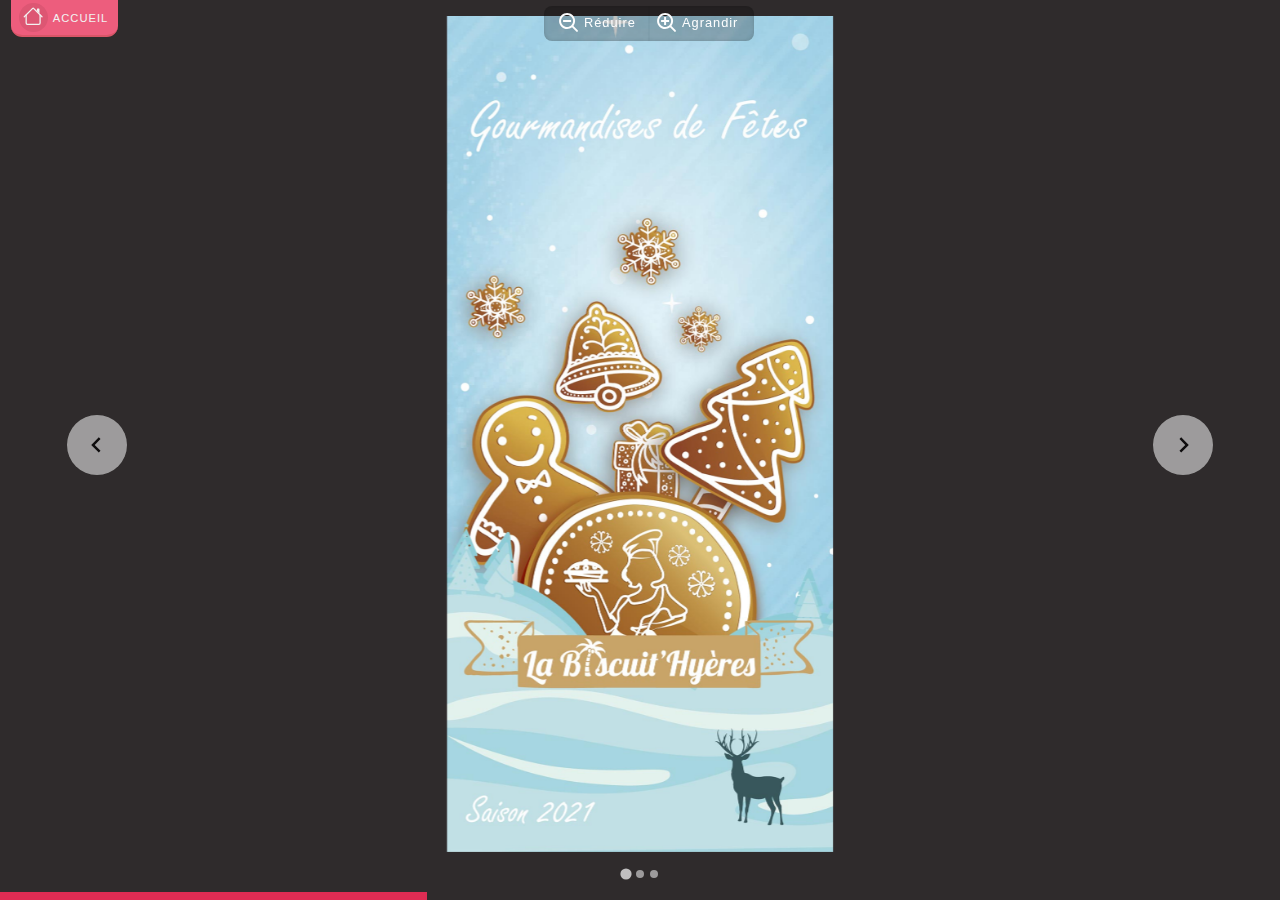
==== flyer-fetes-fin-annees.html @ 9b08fe48 "Christmas 2021" ====
<!DOCTYPE html>
<html lang="fr-FR" prefix="og: http://ogp.me/ns#" style="height: 40em; margin: 0; width: 100%;">
<head style="height:100em">
<meta charset="UTF-8">
<link rel="SHORTCUT ICON" href="/vitrine/wp-content/uploads/2016/04/favicon.ico">
<meta name="viewport" content="width=device-width, initial-scale=1.0, maximum-scale=1.0, user-scalable=no">
<title>La Biscuit&#039;Hyères - biscuits et pâtisseries</title>
<meta name="description" content="Véritable lieu dédié à la gourmandise la Biscuit&#039;Hyères vous propose des biscuits et pâtisseries authentiques fabriqués et cuits sur place...">
<meta name="robots" content="noodp">
<link rel="canonical" href="/">
<meta property="og:locale" content="fr_FR">
<meta property="og:type" content="website">
<meta property="og:title" content="La Biscuit&#039;Hyères">
<meta property="og:description" content="Véritable lieu dédié à la gourmandise la Biscuit&#039;Hyères vous propose des biscuits et pâtisseries authentiques fabriqués et cuits sur place...">
<meta property="og:url" content="/">
<meta property="og:site_name" content="La Biscuit&#039;Hyères">
<link rel="stylesheet" href="/jslib/dist/css/splide.min.css">
<link rel="https://api.w.org/" href="/wp-json/">
<link rel="alternate" type="application/json" href="/wp-json/wp/v2/pages/71">
<link rel="EditURI" type="application/rsd+xml" title="RSD" href="/xmlrpc.php?rsd">
<link rel="wlwmanifest" type="application/wlwmanifest+xml" href="/wp-includes/wlwmanifest.xml">
<link rel="shortlink" href="/">
<link rel="alternate" type="application/json+oembed" href="/wp-json/oembed/1.0/embed?url=22F">
<link rel="alternate" type="text/xml+oembed" href="/wp-json/oembed/1.0/embed?url=%2F&#038;format=xml">
<meta name="[base64]" content="BWVH5UyhkgFwj4uXKMz3">

</head>
<body style="margin:0; background-color: rgb(10 6 7 / 85%);">
<div class="pinkBar" style="opacity : 0.98; margin-left : 0.7em; width : 6.65em; border-bottom-right-radius: 0.7em; border-bottom-left-radius: 0.7em; z-index : 50;  height : 2.16em; background-color : #f25f7f; border-bottom : 0.16em solid; border-color: #de586a; padding-top: 0px; padding-bottom : 0px; padding-left: 0px;">
<div style="background-color : rgb(67 19 26 / 9%);  width : 1.8em; height: 1.8em; border-radius: 100%; position : relative; top : 0.18em; left : 0.5em">
	<a href="https://labiscuithyeres.fr" style="text-decoration:none">
		<div>
<svg style="position:relative;  top : 0.2em; left : 0.265em" width="1.9em" height="1.9em" viewBox="0 0 24 24" id="_24x24_On_Light_Arrow-Left" data-name="24x24/On Light/Arrow-Left" xmlns="http://www.w3.org/2000/svg">
<rect id="view-box" width="24" height="24" fill="none"/>
<path fill="#f7f7f7" d="M2 13.5V7h1v6.5a.5.5 0 0 0 .5.5h9a.5.5 0 0 0 .5-.5V7h1v6.5a1.5 1.5 0 0 1-1.5 1.5h-9A1.5 1.5 0 0 1 2 13.5zm11-11V6l-2-2V2.5a.5.5 0 0 1 .5-.5h1a.5.5 0 0 1 .5.5z"/>
<path fill="#f7f7f7" d="M7.293 1.5a1 1 0 0 1 1.414 0l6.647 6.646a.5.5 0 0 1-.708.708L8 2.207 1.354 8.854a.5.5 0 1 1-.708-.708L7.293 1.5z"/>
</svg>
</div>
<p class="retour" style="color : #f7f7f7; position: relative; bottom: 3.3em; left: 3em;font-size: 0.7em; text-transform: uppercase; letter-spacing: 1px; font-family: 'Roboto', sans-serif; -webkit-font-smoothing: antialiased;">Accueil</p>
</a>
</div>
<div id="logo" style="z-index : 100; position : fixed; bottom : 0.9em; right : 0.3em;">
	<div style="opacity : 0.94; position: relative; top : 0.1em; height : 6em; width : 6em; background: url('https://labiscuithyeres.fr/wp-content/uploads/2016/06/Logo_bicuithyeres_1.png') center center / 98% no-repeat;">
		<div style="background-color: #dfdfdf00;filter: blur(1.5rem);width: 84%;height: 86%;position: absolute;left: 7.1%;top: 3%;border-radius: 100%;box-shadow: -4px 0px 8px #00000020;"></div>
	</div>
</div>
</div>


<style>
  .my-slider-progress {
    background: #ccc;
  }
  
  .my-slider-progress-bar {
    background: #de2c53;
    height: 0.12em;
    transition: width 400ms ease;
    width: 0;
  }

  .splide__track{
	height: 100%;
  }

  .splide__arrow{
	margin-left: 4em;
	margin-right: 4em;
	height: 4.5em;
	width: 4.5em;
  }

  .splide__slide{
	  padding-left : 5%;
	  padding-right: 5%;
	  overflow: visible;
  }

  @media (max-width: 960px) { 
	  
	.splide__arrow{
	margin-left: -0.8em;
	margin-right: -0.8em;
	height: 2.2em;
	width: 2.2em;
  }

  #zoom_button{
		margin-left: 1.3em;
	}
 

}
  @media (max-width: 400px) { 

	.retour{
		display: none;
	}
	.pinkBar {
		width: 2.8em!important;
	}




  }


  
 

</style>
<div id="container" style="overflow : hidden;">

	<div id="zoom_button" style="box-shadow: inset 0 0 4px #00000026; 
	   -moz-box-shadow:    inset 0 0 4px #00000026; 
   -webkit-box-shadow: inset 0 0 4px #00000026; 
   border-radius: 0.5em;
    margin-top: 0.2em;
	background-color: rgb(3 0 1 / 24%);
	
	z-index : 200; position: fixed; top: 0.2em; left : 50%;">
		<a href="#"><div id="zoom_out"  style=" float : left; padding-top: 0.25em; padding-bottom: 0.4em; padding-left : 0.5em; width: 6em; height: 1.5em; border-right: solid #00000007 1px;">
			<div style="position: relative; bottom: 0.0em; display : inline-block; width: 2em;
			height : 100%;
		 background-color: #ffffff;
		 opacity : 0.98;
   		 -webkit-mask-image: url('data:image/svg+xml;base64, [base64]');
    	mask-image: url('data:image/svg+xml;base64, [base64]');
		-webkit-mask-size: contain;
   		-webkit-mask-position: center;
    	-webkit-mask-repeat: no-repeat;
		mask-size: contain;
   		mask-position: center;
    	mask-repeat: no-repeat;
		"
		></div><p style="
		font-size: 0.8em; top : 0.6em;
		letter-spacing: 1px; font-family: 'Roboto', sans-serif; -webkit-font-smoothing: antialiased;
		color : #ffffff; 
		opacity : 0.98;
		display : inline-block; margin: 0;
		padding: 0;
		line-height: 1.4em;
		position: absolute;
		height: 100%;">Réduire</p></div></a>
		<a href="#"><div id="zoom_in" style="float : right; padding-top: 0.25em; padding-bottom: 0.4em; padding-right: 0.5em; width: 6em; height: 1.5em; border-left: solid #00000007 1px;">
		<div style="position: relative; bottom: 0.0em; display : inline-block; height : 100%; width : 2em; background-repeat: no-repeat; background-size: contain; background-position: center; 
		
		background-color: #ffffff; opacity : 0.98;
   		 -webkit-mask-image:url('data:image/svg+xml;base64, [base64]');
    	mask-image: url('data:image/svg+xml;base64, [base64]');
		-webkit-mask-size: contain;
   		-webkit-mask-position: center;
    	-webkit-mask-repeat: no-repeat;
		mask-size: contain;
   		mask-position: center;
    	mask-repeat: no-repeat;
		
		"></div>
			<P style="
			font-size: 0.8em; top : 0.6em;
			letter-spacing: 1px; font-family: 'Roboto', sans-serif; -webkit-font-smoothing: antialiased;
			color : #ffffff; opacity : 0.98; display : inline-block; margin: 0;
			padding: 0;
			line-height: 1.4em;
			position: absolute;
			height: 100%;">Agrandir</P></div>	</a>
	</div>

<div class="splide" id="mySplide" /*data-splide='{"cover":true, "drag":false}'*/ style="z-index : -10; position: fixed; top:0em; width:100%">
  <div class="splide__track" style="padding-top: 1em; padding-bottom: 1em;">
    <ul class="splide__list" style="height: 94%;"> 

    </ul>
  </div>
  
  <div class="my-slider-progress">
    <div class="my-slider-progress-bar" style="z-index: 10"></div>
  </div>
</div>
</div>
<script src="/jslib/dist/js/splide.min.js"></script>

<script src='/jslib/dist/js/panzoom.min.js'></script>
<script>



var startSlider = function () {
  var splide = new Splide(".splide", {
	cover:false, 
	drag:false,
    start: 1
  });
  var bar = splide.root.querySelector(".my-slider-progress-bar");
  bar.style.position = "fixed";
  bar.style.bottom = "0";
  bar.style.left = "0";
  bar.style.height = "0.5em";
  bar.style.width = "100%";

  splide.on("mounted move", function () {
    var end = splide.Components.Controller.getEnd() + 1;
    bar.style.width = String((100 * (splide.index + 1)) / end) + "%";
  });
  splide.mount();

  return splide;
};

var s = function() {
  var elements = document.getElementsByClassName("splide__slide"); 
  var instance = null;

  for (el of elements) {
    if (el.getAttribute("class") == "splide__slide is-active is-visible") {
      instance = el.querySelector("li"); 
    } else {
      if (
        el.querySelector("li").getAttribute("style").indexOf("transform") !=
          -1 ||
        (el.querySelector("li").style.transform !==
          "matrix(1, 0, 0, 1, 0, 0)" &&
          el.querySelector("li").getAttribute("style").indexOf("transform") !=
            -1)
      ) {
        el.querySelector("li").style.transform = "matrix(1, 0, 0, 1, 0, 0)";
      }
    }
  }
  return instance;
};

var b = null;
var instance = null;
var mutationObserver = new MutationObserver(function (mutations) {
  var k = b;
  b = s();

  if (k !== b) {
    instance = panzoom(b, {
     /* transformOrigin: {
        x: 0.5,
        y: 0.5
      },*/
	  filterKey: function(/* e, dx, dy, dz */) {
    // don't let panzoom handle this event:
    return true;
  },
	  smoothScroll: true,
	  zoomSpeed: 0.8,
      bounds: true,
      boundsPadding: 0.5,
      zoomDoubleClickSpeed: 1,
      maxZoom: 2.5,
      minZoom: 1,
      onTouch: function (e) {
        return false; // tells the library to not preventDefault.
      }
    });
    document
      .getElementById("zoom_in")
      .addEventListener("click", () => instance.smoothZoom(window.innerWidth/2, window.innerHeight/2, 1.2));
    document
      .getElementById("zoom_out")
      .addEventListener("click", () => instance.smoothZoom(window.innerWidth/2, window.innerHeight/2, 0.8));
  } else {
  }
});
var sliderRef = null;
var mutationList = null;

window.onload = window.onresize = function () {
  if (sliderRef != null) {
    sliderRef.destroy(true);
  }

  if (mutationList != null) {
    mutationObserver.disconnect();
  }

  var left = document.getElementById("mySplide");
  var zoom_button = document.getElementById("zoom_button");

  var window_height = window.innerHeight;
  var window_width = window.innerWidth;
  var window_height_em =
    window_height /
    parseFloat(getComputedStyle(document.querySelector("html"))["font-size"]);
  left.style.height = "" + window_height_em - 0.67 + "em";
  left.style.zIndex = -10;
  left.style.position = "fixed";
  left.style.top = 0;
  left.style.width = "100%";
  var track = document.getElementsByClassName("splide__track")[0];
  track.style.paddingTop = "1em";


  zoom_button.style.left =
    "" +
    window_width /
      parseFloat(
        getComputedStyle(document.querySelector("html"))["font-size"]
      ) /
      2 -
    6 +
    "em";
  var list = document.getElementsByClassName("splide__list")[0];
  list.style.height = "94%";
  var urlList = [
    "/wp-content/uploads/2021/10/01.jpg",
    "/wp-content/uploads/2021/10/02_03_bis.jpg",
    "/wp-content/uploads/2021/10/02.jpg",
    "/wp-content/uploads/2021/10/03.jpg",
    "/wp-content/uploads/2021/10/04.jpg"
  ];
  var c_url_list = urlList.slice();

  if (window_width <= 960) {
    c_url_list.splice(1, 1);
  } else {
    c_url_list.splice(2, 2);
  }

  var tmpDom = [];

  for (n of c_url_list) {
    tmpDom.push(`
		<span class="splide__slide">
		<li style="height: 100%; width: 100%; background: url('${n}') center center / contain no-repeat;">
		</li>		
		</span>
		`);
  }

  list.innerHTML = tmpDom.join("");
  sliderRef = startSlider();
  var slides = document.getElementsByClassName("splide__slide");

  for (e of slides) {
    var f = e.getAttribute("id");

    if (f != null) {
      mutationObserver.observe(document.getElementById(f), {
        attributes: true
      });
    }
  }

  mutationList = true;
  sliderRef.go(0);
};







</script>




</body>
</html>
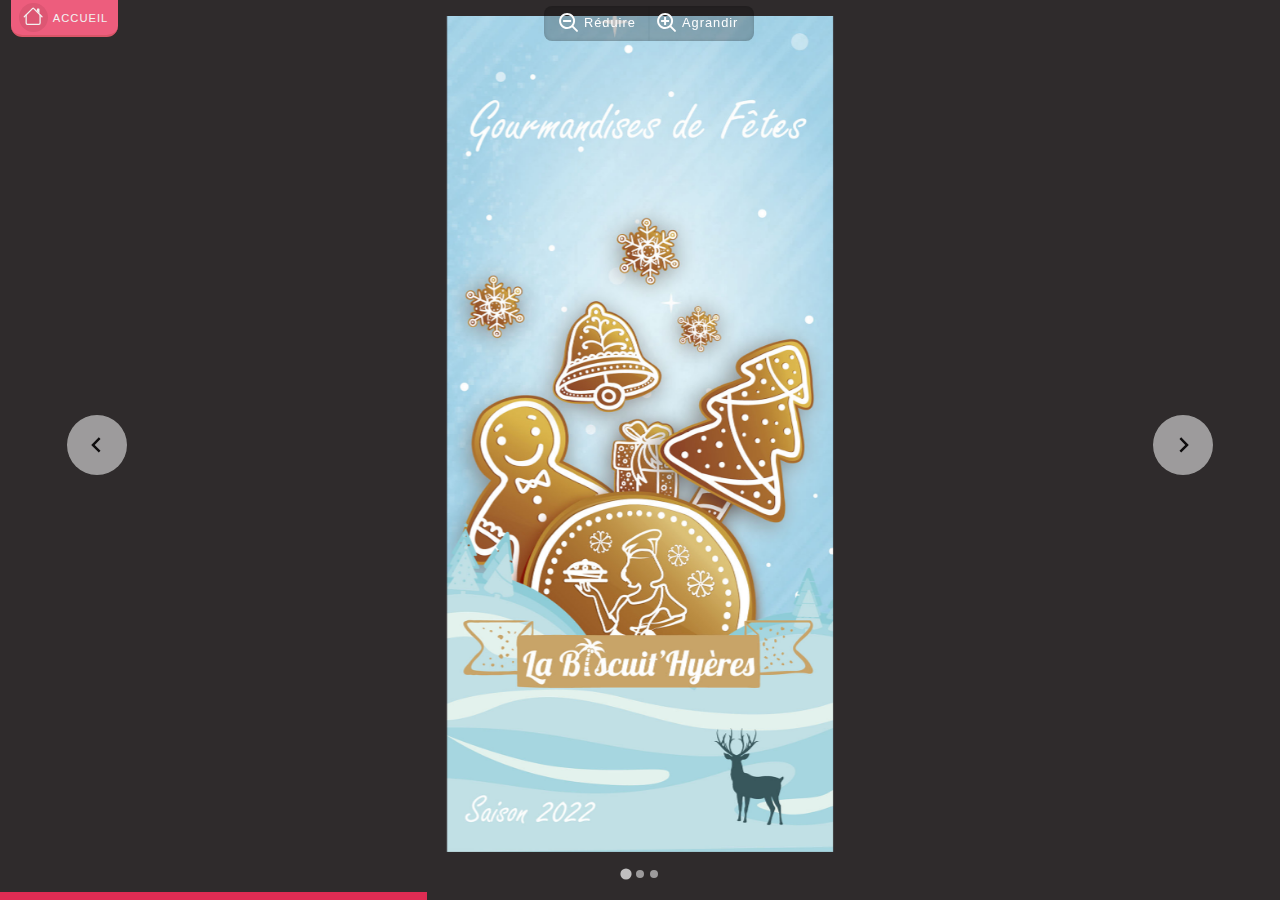
==== commit aeecdd56: "Christmas 2022" ====
--- a/flyer-fetes-fin-annees.html
+++ b/flyer-fetes-fin-annees.html
@@ -309,11 +309,11 @@
   var list = document.getElementsByClassName("splide__list")[0];
   list.style.height = "94%";
   var urlList = [
-    "/wp-content/uploads/2021/10/01.jpg",
-    "/wp-content/uploads/2021/10/02_03_bis.jpg",
-    "/wp-content/uploads/2021/10/02.jpg",
-    "/wp-content/uploads/2021/10/03.jpg",
-    "/wp-content/uploads/2021/10/04.jpg"
+    "/wp-content/uploads/2022/11/01.jpg",
+    "/wp-content/uploads/2022/11/02_03_bis.jpg",
+    "/wp-content/uploads/2022/11/02.jpg",
+    "/wp-content/uploads/2022/11/03.jpg",
+    "/wp-content/uploads/2022/11/04.jpg"
   ];
   var c_url_list = urlList.slice();
 
